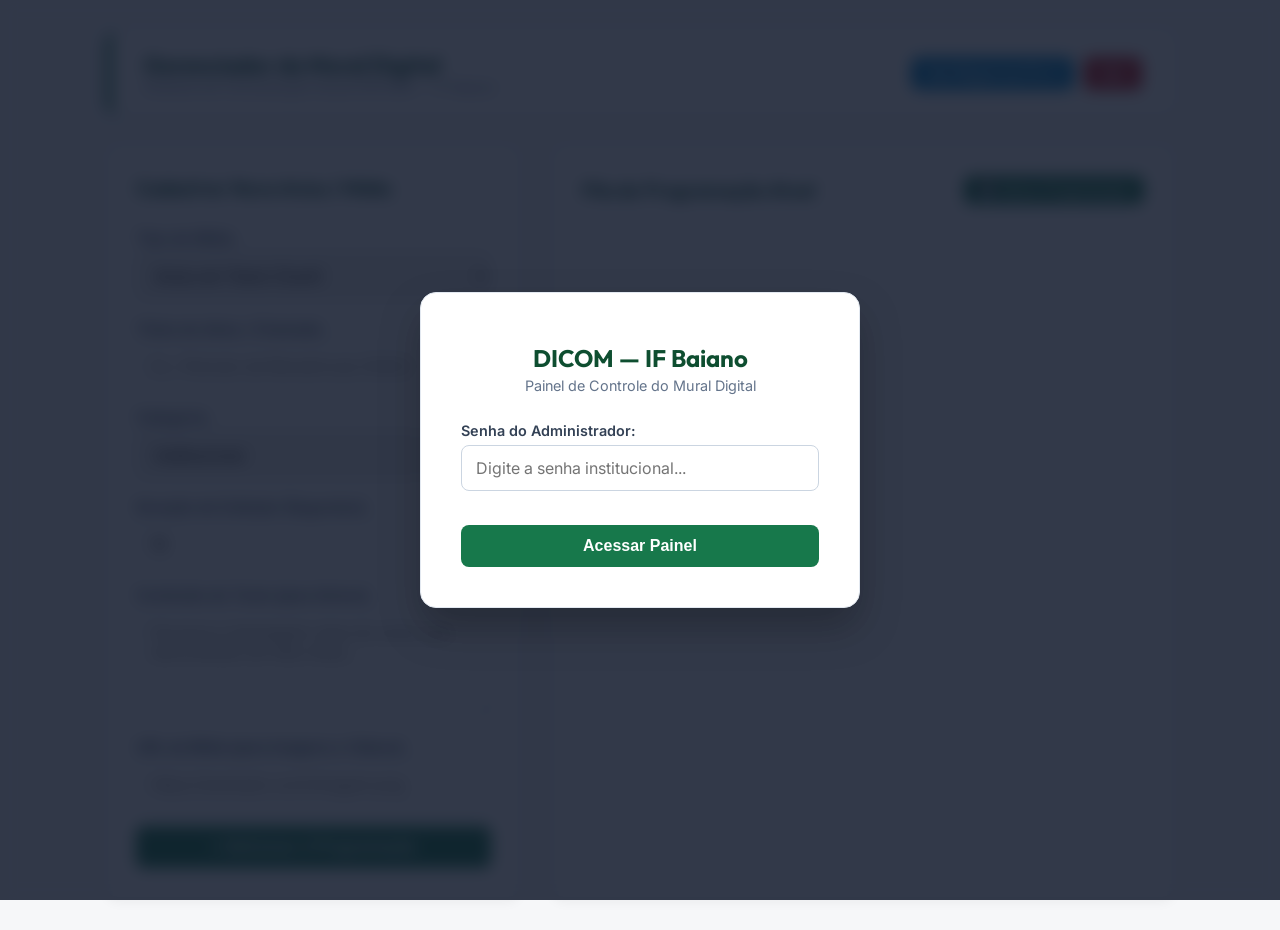
==== admin.html @ 004258db "Att Primeira Execução" ====
<!DOCTYPE html>
<html lang="pt-BR">
<head>
  <meta charset="UTF-8">
  <meta name="viewport" content="width=device-width, initial-scale=1.0">
  <title>Painel Gerenciador — Mural Digital DICOM IF Baiano</title>
  <link rel="icon" href="assets/favicon.ico" type="image/x-icon">
  <link rel="preconnect" href="https://fonts.googleapis.com">
  <link rel="preconnect" href="https://fonts.gstatic.com" crossorigin>
  <link href="https://fonts.googleapis.com/css2?family=Inter:wght@400;500;600;700&family=Outfit:wght@600;700;800&display=swap" rel="stylesheet">
  <link rel="stylesheet" href="css/system-design-ifbaiano.css">
  <link rel="stylesheet" href="css/admin.css">
</head>
<body class="admin-body">

  <!-- Modal de Login -->
  <div class="login-overlay" id="login-overlay">
    <div class="login-card">
      <div class="login-header">
        <h2 style="color: var(--if-green-dark);">DICOM — IF Baiano</h2>
        <p style="color:#64748b; font-size:0.9rem; margin-top:4px;">Painel de Controle do Mural Digital</p>
      </div>
      <form id="login-form">
        <div class="form-group">
          <label for="login-password">Senha do Administrador:</label>
          <input type="password" id="login-password" placeholder="Digite a senha institucional..." required autocomplete="current-password">
        </div>
        <div class="login-error" id="login-error">Senha incorreta. Verifique as credenciais da DICOM.</div>
        <button type="submit" class="btn-primary" style="margin-top:15px;">Acessar Painel</button>
      </form>
    </div>
  </div>

  <!-- Container Principal do Painel -->
  <div class="admin-container">
    <header class="admin-header-bar">
      <div class="admin-title-group">
        <h1>Gerenciador do Mural Digital</h1>
        <p style="color:#64748b; font-size:0.85rem;">Diretoria de Comunicação Social (DICOM) — IF Baiano</p>
      </div>
      <div style="display:flex; gap:10px;">
        <a href="player.html" target="_blank" class="btn-primary" style="text-decoration:none; background:#0284c7; padding:8px 16px; font-size:0.9rem;">Ver Player na TV ↗</a>
        <button id="btn-logout" class="btn-danger">Sair</button>
      </div>
    </header>

    <div class="admin-grid">
      <!-- Form de Adicionar Item -->
      <section class="card-box">
        <h3>Cadastrar Novo Aviso / Mídia</h3>
        <form id="form-novo-item">
          <div class="form-group">
            <label for="item-tipo">Tipo de Mídia:</label>
            <select id="item-tipo" required>
              <option value="aviso_texto">Aviso em Texto (Card)</option>
              <option value="imagem">Imagem / Banner / Cartaz</option>
              <option value="video">Vídeo HTML5 (MP4)</option>
            </select>
          </div>

          <div class="form-group">
            <label for="item-titulo">Título do Aviso / Chamada:</label>
            <input type="text" id="item-titulo" placeholder="Ex.: Período de Rematrícula 2026.2" required>
          </div>

          <div class="form-group">
            <label for="item-categoria">Categoria:</label>
            <select id="item-categoria">
              <option value="Institucional">Institucional</option>
              <option value="Ensino & Acadêmico">Ensino & Acadêmico</option>
              <option value="Assistência Estudantil">Assistência Estudantil</option>
              <option value="Eventos & Extensão">Eventos & Extensão</option>
              <option value="Urgente">Urgente / Alerta</option>
            </select>
          </div>

          <div class="form-group">
            <label for="item-duracao">Duração de Exibição (Segundos):</label>
            <input type="number" id="item-duracao" value="10" min="3" max="120" required>
          </div>

          <div class="form-group">
            <label for="item-conteudo">Conteúdo do Texto (para Avisos):</label>
            <textarea id="item-conteudo" rows="4" placeholder="Escreva a mensagem clara do aviso que será exibido em tela cheia..."></textarea>
          </div>

          <div class="form-group">
            <label for="item-url">URL da Mídia (para Imagens e Vídeos):</label>
            <input type="url" id="item-url" placeholder="https://exemplo.com/imagem.png">
          </div>

          <button type="submit" class="btn-primary">+ Adicionar à Programação</button>
        </form>
      </section>

      <!-- Lista de Itens na Playlist -->
      <section class="card-box">
        <div style="display:flex; justify-content:space-between; align-items:center; margin-bottom:1.2rem; border-bottom:2px solid #f1f5f9; padding-bottom:8px;">
          <h3 style="margin:0; border:none; padding:0;">Fila de Programação Atual</h3>
          <button id="btn-salvar-tudo" class="btn-primary" style="padding:6px 14px; font-size:0.85rem; width:auto;">💾 Salvar Programação</button>
        </div>

        <div id="playlist-items-container" class="playlist-list">
          <!-- Injetado via admin.js -->
        </div>
      </section>
    </div>
  </div>

  <script src="js/auth.js"></script>
  <script src="js/admin.js"></script>
</body>
</html>
---- css/system-design-ifbaiano.css ----
/* ==========================================================================
   System Design Specification - IF Baiano (DICOM)
   Cores Oficiais, Tipografia e Tokens Globais para Mural Digital
   ========================================================================== */

:root {
  /* Cores Institucionais Oficiais do IF Baiano (Manual de Marca) */
  --if-green-primary: hsl(152, 68%, 28%);   /* #13884D - Verde Institucional */
  --if-green-dark: hsl(152, 70%, 18%);      /* #0A4F2C - Verde Escuro de Suporte */
  --if-green-light: hsl(152, 50%, 92%);     /* #E6F5ED - Verde Suave */
  --if-red-accent: hsl(358, 78%, 44%);      /* #C8191E - Vermelho Fruto / Destaque */
  --if-red-hover: hsl(358, 80%, 36%);       /* #9E1014 - Vermelho Hover */
  
  /* Cores de Superfície do Player (TV Display Mode) */
  --bg-tv-dark: hsl(215, 28%, 12%);         /* #141A24 - Fundo Noturno de Alta Legibilidade */
  --bg-tv-card: hsl(215, 25%, 17%);         /* #202938 - Container de Avisos */
  --bg-tv-header: hsl(152, 68%, 20%);       /* Barra de Topo Institucional */
  --bg-tv-footer: hsl(215, 30%, 10%);       /* Rodapé Informativo Ticker */

  /* Cores de Texto e Destaques */
  --text-light: hsl(0, 0%, 98%);            /* #FAFAFA - Texto Principal */
  --text-muted: hsl(215, 12%, 75%);         /* #B8C2CC - Legendas e Metadados */
  --text-accent: hsl(45, 100%, 55%);        /* #FFC107 - Amarelo Alerta / Destaque */

  /* Bordas e Sombras */
  --border-subtle: rgba(255, 255, 255, 0.12);
  --border-green: var(--if-green-primary);
  --shadow-tv-card: 0 12px 32px rgba(0, 0, 0, 0.5);

  /* Tipografia Oficial de Comunicação Pública */
  --font-family-base: 'Inter', system-ui, -apple-system, sans-serif;
  --font-family-title: 'Outfit', 'Inter', sans-serif;
}

* {
  box-sizing: border-box;
  margin: 0;
  padding: 0;
}

body {
  font-family: var(--font-family-base);
  background-color: var(--bg-tv-dark);
  color: var(--text-light);
  overflow: hidden;
  -webkit-font-smoothing: antialiased;
}
---- css/admin.css ----
/* ==========================================================================
   Painel de Controle Admin (DICOM)
   Mural Digital IF Baiano
   ========================================================================== */

body.admin-body {
  background-color: hsl(220, 20%, 97%);
  color: hsl(220, 20%, 15%);
  overflow-y: auto;
}

.admin-container {
  max-width: 1100px;
  margin: 0 auto;
  padding: 2rem 1rem;
}

/* 1. Modal de Login */
.login-overlay {
  position: fixed;
  top: 0;
  left: 0;
  width: 100vw;
  height: 100vh;
  background: rgba(15, 23, 42, 0.85);
  backdrop-filter: blur(8px);
  display: flex;
  align-items: center;
  justify-content: center;
  z-index: 100;
}

.login-card {
  background: #ffffff;
  border-radius: 16px;
  padding: 2.5rem;
  width: 100%;
  max-width: 440px;
  box-shadow: 0 20px 40px rgba(0, 0, 0, 0.25);
  border: 1px solid #e2e8f0;
  text-align: center;
}

.login-header {
  margin-bottom: 1.8rem;
}

.login-header h2 {
  font-family: var(--font-family-title);
  color: var(--if-green-dark);
  font-size: 1.5rem;
  margin-top: 10px;
}

.form-group {
  margin-bottom: 1.2rem;
  text-align: left;
}

.form-group label {
  display: block;
  font-weight: 600;
  font-size: 0.9rem;
  margin-bottom: 6px;
  color: #334155;
}

.form-group input, .form-group select, .form-group textarea {
  width: 100%;
  padding: 12px 14px;
  border: 1px solid #cbd5e1;
  border-radius: 8px;
  font-size: 1rem;
  font-family: var(--font-family-base);
  transition: border-color 0.2s;
}

.form-group input:focus, .form-group select:focus, .form-group textarea:focus {
  outline: none;
  border-color: var(--if-green-primary);
  box-shadow: 0 0 0 3px rgba(19, 136, 77, 0.15);
}

.btn-primary {
  background: var(--if-green-primary);
  color: #ffffff;
  border: none;
  padding: 12px 24px;
  border-radius: 8px;
  font-weight: 700;
  font-size: 1rem;
  cursor: pointer;
  width: 100%;
  transition: background-color 0.2s;
}

.btn-primary:hover {
  background: var(--if-green-dark);
}

.btn-danger {
  background: var(--if-red-accent);
  color: #ffffff;
  border: none;
  padding: 8px 16px;
  border-radius: 6px;
  font-weight: 600;
  font-size: 0.85rem;
  cursor: pointer;
}

.btn-danger:hover {
  background: var(--if-red-hover);
}

/* 2. Dashboard do Painel */
.admin-header-bar {
  display: flex;
  justify-content: space-between;
  align-items: center;
  background: #ffffff;
  padding: 1.2rem 2rem;
  border-radius: 12px;
  box-shadow: 0 4px 12px rgba(0, 0, 0, 0.05);
  margin-bottom: 2rem;
  border-left: 6px solid var(--if-green-primary);
}

.admin-title-group h1 {
  font-family: var(--font-family-title);
  font-size: 1.4rem;
  color: var(--if-green-dark);
}

.admin-grid {
  display: grid;
  grid-template-columns: 1fr 1.5fr;
  gap: 2rem;
}

@media (max-width: 850px) {
  .admin-grid {
    grid-template-columns: 1fr;
  }
}

.card-box {
  background: #ffffff;
  border-radius: 12px;
  padding: 1.8rem;
  box-shadow: 0 4px 12px rgba(0, 0, 0, 0.05);
  border: 1px solid #e2e8f0;
}

.card-box h3 {
  font-family: var(--font-family-title);
  font-size: 1.2rem;
  color: var(--if-green-dark);
  margin-bottom: 1.2rem;
  border-bottom: 2px solid #f1f5f9;
  padding-bottom: 8px;
}

/* Lista de Itens da Playlist */
.playlist-list {
  display: flex;
  flex-direction: column;
  gap: 1rem;
}

.playlist-card-item {
  display: flex;
  justify-content: space-between;
  align-items: center;
  padding: 1rem;
  border: 1px solid #e2e8f0;
  border-radius: 8px;
  background: #f8fafc;
  transition: border-color 0.2s;
}

.playlist-card-item:hover {
  border-color: var(--if-green-primary);
}

.item-info-title {
  font-weight: 700;
  font-size: 1rem;
  color: #0f172a;
}

.item-info-sub {
  font-size: 0.85rem;
  color: #64748b;
  margin-top: 4px;
}

.item-badge {
  display: inline-block;
  background: #e2e8f0;
  color: #334155;
  font-size: 0.75rem;
  font-weight: 600;
  padding: 2px 8px;
  border-radius: 4px;
  margin-right: 6px;
}

.login-error {
  color: var(--if-red-accent);
  font-size: 0.85rem;
  margin-top: 10px;
  display: none;
}
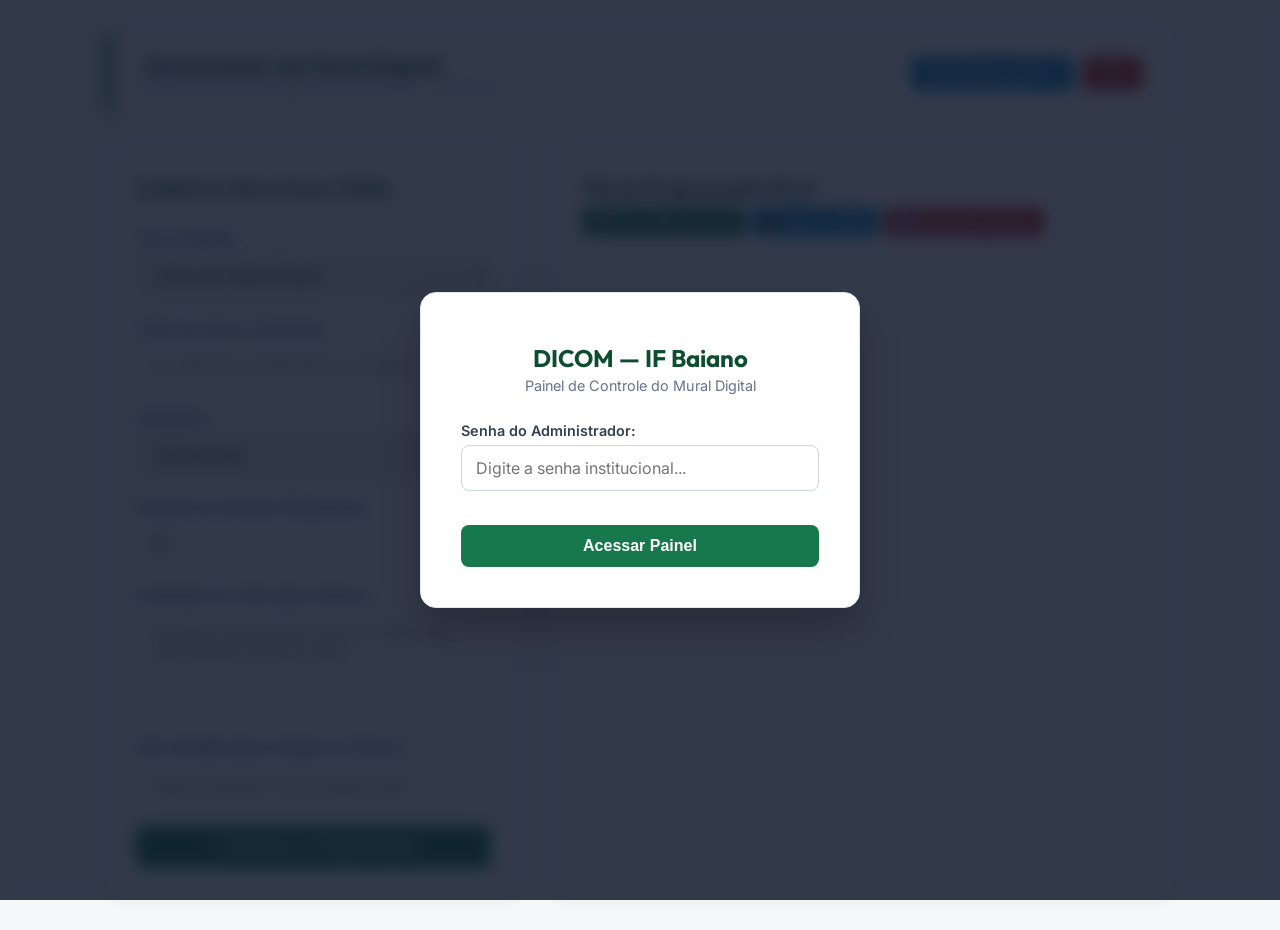
==== commit efe31f69: "Att" ====
--- a/admin.html
+++ b/admin.html
@@ -5,6 +5,10 @@
   <meta name="viewport" content="width=device-width, initial-scale=1.0">
   <title>Painel Gerenciador — Mural Digital DICOM IF Baiano</title>
   <link rel="icon" href="assets/favicon.ico" type="image/x-icon">
+  <link rel="icon" href="assets/favicon-98x98.png" type="image/png" sizes="98x98">
+  <link rel="icon" href="assets/favicon.png" type="image/png" sizes="32x32">
+  <link rel="icon" href="assets/favicon.svg" type="image/svg+xml">
+
   <link rel="preconnect" href="https://fonts.googleapis.com">
   <link rel="preconnect" href="https://fonts.gstatic.com" crossorigin>
   <link href="https://fonts.googleapis.com/css2?family=Inter:wght@400;500;600;700&family=Outfit:wght@600;700;800&display=swap" rel="stylesheet">
@@ -95,10 +99,15 @@
 
       <!-- Lista de Itens na Playlist -->
       <section class="card-box">
-        <div style="display:flex; justify-content:space-between; align-items:center; margin-bottom:1.2rem; border-bottom:2px solid #f1f5f9; padding-bottom:8px;">
+        <div style="display:flex; justify-content:space-between; align-items:center; margin-bottom:1.2rem; border-bottom:2px solid #f1f5f9; padding-bottom:8px; flex-wrap:wrap; gap:8px;">
           <h3 style="margin:0; border:none; padding:0;">Fila de Programação Atual</h3>
-          <button id="btn-salvar-tudo" class="btn-primary" style="padding:6px 14px; font-size:0.85rem; width:auto;">💾 Salvar Programação</button>
+          <div style="display:flex; gap:6px;">
+            <button id="btn-salvar-tudo" class="btn-primary" style="padding:6px 12px; font-size:0.85rem; width:auto;">💾 Transmitir para TV</button>
+            <button id="btn-baixar-json" class="btn-primary" style="padding:6px 12px; font-size:0.85rem; width:auto; background:#0284c7;">📥 Baixar JSON</button>
+            <button id="btn-restaurar-padrao" class="btn-danger" style="padding:6px 12px; font-size:0.85rem; width:auto;">🔄 Restaurar Padrão</button>
+          </div>
         </div>
+
 
         <div id="playlist-items-container" class="playlist-list">
           <!-- Injetado via admin.js -->
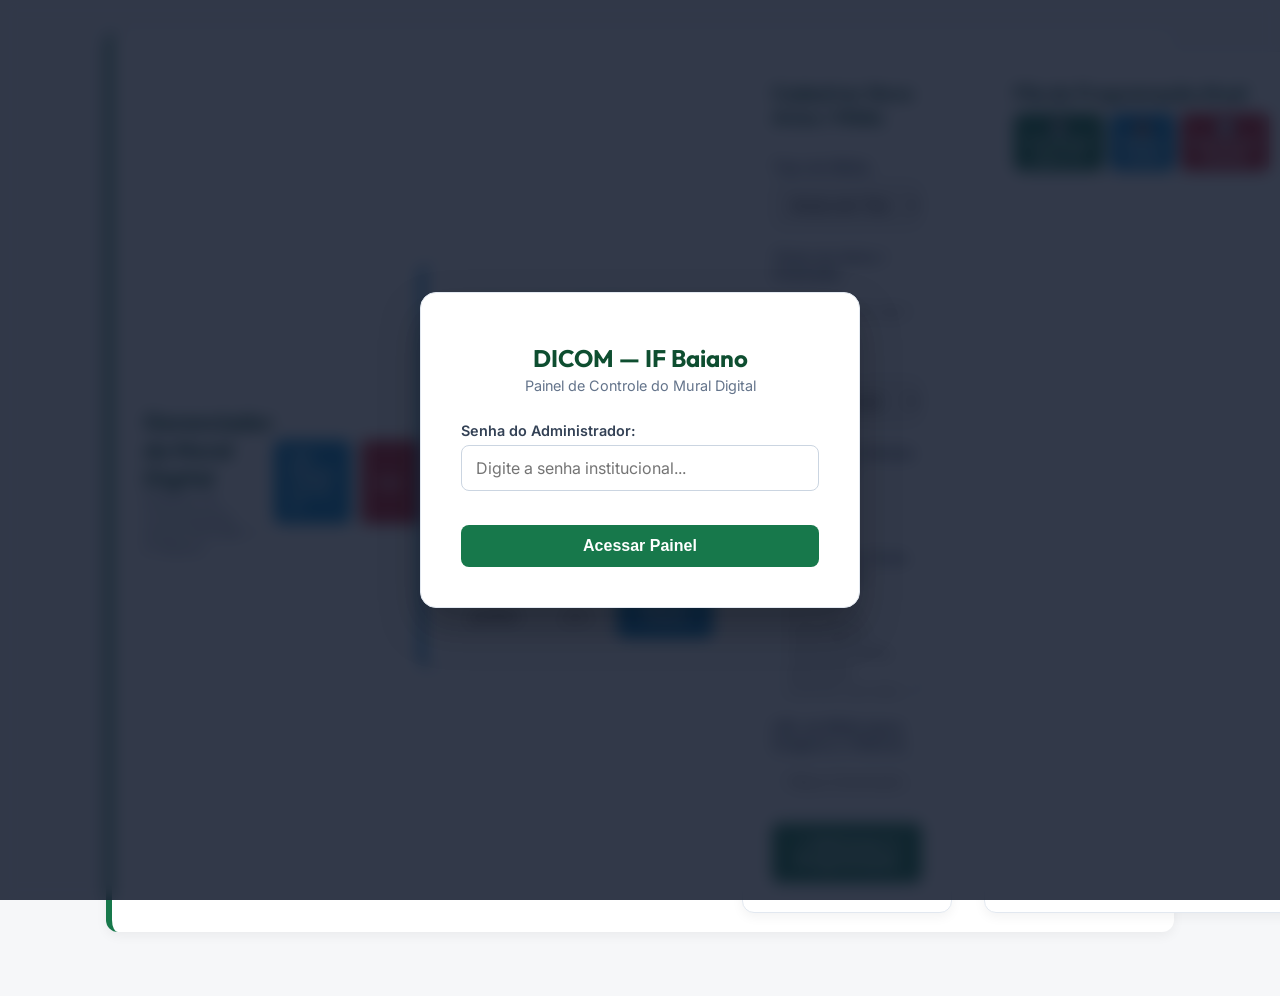
==== commit 9913d862: "Att" ====
--- a/admin.html
+++ b/admin.html
@@ -46,9 +46,29 @@
         <a href="player.html" target="_blank" class="btn-primary" style="text-decoration:none; background:#0284c7; padding:8px 16px; font-size:0.9rem;">Ver Player na TV ↗</a>
         <button id="btn-logout" class="btn-danger">Sair</button>
       </div>
-    </header>
+    <!-- Painel de Conexão e Publicação Remota no GitHub -->
+    <div class="card-box" style="margin-bottom: 2rem; border-left: 6px solid #0284c7;">
+      <h3 style="color:#0284c7; margin-bottom: 0.8rem;">☁️ Conexão e Publicação Automática no GitHub Pages</h3>
+      <p style="color:#64748b; font-size:0.9rem; margin-bottom: 1rem;">
+        Insira abaixo o seu Token do GitHub (PAT) para que qualquer alteração feita no painel grave diretamente o arquivo <code>data/playlist.json</code> no repositório. Todas as TVs dos campi receberão a nova programação automaticamente na nuvem.
+      </p>
+      <div style="display:grid; grid-template-columns: 1fr 1.5fr 1fr; gap:12px; align-items:end;">
+        <div class="form-group" style="margin:0;">
+          <label for="github-repo">Repositório Remoto:</label>
+          <input type="text" id="github-repo" value="yuriluna85/mural-digital-ifbaiano" placeholder="usuario/repositorio">
+        </div>
+        <div class="form-group" style="margin:0;">
+          <label for="github-token">GitHub Token (PAT com escrita):</label>
+          <input type="password" id="github-token" placeholder="ghp_xxxxxxxxxxxxxxxxxxxx">
+        </div>
+        <div>
+          <button id="btn-salvar-github-config" class="btn-primary" style="background:#0284c7;">💾 Salvar Token</button>
+        </div>
+      </div>
+    </div>
 
     <div class="admin-grid">
+
       <!-- Form de Adicionar Item -->
       <section class="card-box">
         <h3>Cadastrar Novo Aviso / Mídia</h3>
